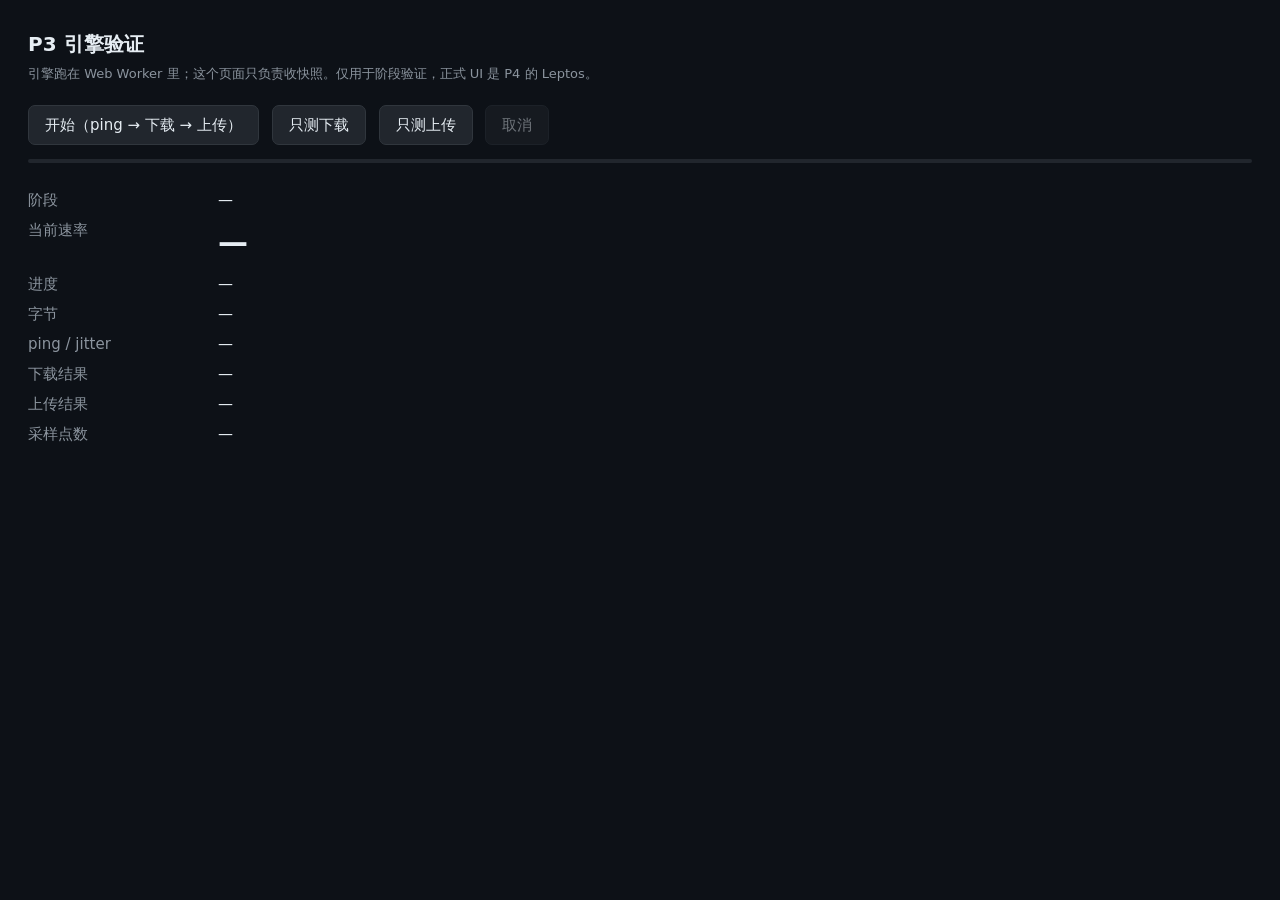
==== web/index.html @ 3ae340b8 "P3: 浏览器引擎跑通（wasm + Worker，回环 26.8/14.4 Gbit/s） - speedtest-wasm：fetch 流式下载（读完即重发）、WS 上传（bufferedAmou" ====
<!doctype html>
<meta charset="utf-8" />
<title>speedtest-rs · P3 引擎验证</title>
<style>
  :root { color-scheme: dark; }
  body { font: 15px/1.6 system-ui, -apple-system, "Segoe UI", sans-serif; margin: 0; padding: 28px; background: #0d1117; color: #e6edf3; }
  h1 { font-size: 20px; margin: 0 0 4px; }
  p.hint { color: #8b949e; margin: 0 0 20px; font-size: 13px; }
  button { font: inherit; padding: 7px 16px; margin-right: 8px; border-radius: 7px; border: 1px solid #30363d; background: #21262d; color: #e6edf3; cursor: pointer; }
  button:hover { background: #30363d; }
  button:disabled { opacity: .45; cursor: default; }
  #out { margin-top: 22px; font-variant-numeric: tabular-nums; }
  .row { display: grid; grid-template-columns: 190px 1fr; padding: 3px 0; }
  .k { color: #8b949e; }
  .big { font-size: 30px; font-weight: 650; letter-spacing: -.02em; }
  #log { margin-top: 18px; font: 12px/1.5 ui-monospace, monospace; color: #8b949e; white-space: pre-wrap; max-height: 220px; overflow: auto; }
  #bar { height: 4px; background: #21262d; border-radius: 2px; overflow: hidden; margin: 14px 0 0; }
  #bar > i { display: block; height: 100%; width: 0; background: #2f81f7; transition: width .1s linear; }
</style>
<h1>P3 引擎验证</h1>
<p class="hint">引擎跑在 Web Worker 里；这个页面只负责收快照。仅用于阶段验证，正式 UI 是 P4 的 Leptos。</p>

<button id="run">开始（ping → 下载 → 上传）</button>
<button id="dl" disabled>只测下载</button>
<button id="ul" disabled>只测上传</button>
<button id="abort" disabled>取消</button>

<div id="bar"><i></i></div>
<div id="out">
  <div class="row"><span class="k">阶段</span><span id="phase">—</span></div>
  <div class="row"><span class="k">当前速率</span><span class="big" id="status">—</span></div>
  <div class="row"><span class="k">进度</span><span id="progress">—</span></div>
  <div class="row"><span class="k">字节</span><span id="bytes">—</span></div>
  <div class="row"><span class="k">ping / jitter</span><span id="ping">—</span></div>
  <div class="row"><span class="k">下载结果</span><span id="dlres">—</span></div>
  <div class="row"><span class="k">上传结果</span><span id="ulres">—</span></div>
  <div class="row"><span class="k">采样点数</span><span id="npts">—</span></div>
</div>
<div id="log"></div>

<script type="module">
const $ = (id) => document.getElementById(id);
const worker = new Worker('./engine.worker.js', { type: 'module' });
let started = 0;
let frames = 0;

function log(line) {
  $('log').textContent += line + '\n';
  $('log').scrollTop = $('log').scrollHeight;
}

worker.onmessage = (ev) => {
  const msg = ev.data;
  if (msg.type === 'frame') {
    frames++;
    const f = msg.frame;
    $('phase').textContent = f.phase;
    $('status').textContent = f.status ? f.status + ' Mbit/s' : '—';
    $('progress').textContent = (f.progress * 100).toFixed(0) + '%';
    $('bar').firstElementChild.style.width = (f.progress * 100).toFixed(1) + '%';
    $('bytes').textContent = (f.bytes / 1048576).toFixed(1) + ' MiB';
    $('ping').textContent = (f.ping ?? '—') + ' / ' + (f.jitter ?? '—');
  } else if (msg.type === 'done') {
    const f = msg.frame;
    const ms = performance.now() - started;
    $('dlres').textContent = f.download_mbps != null ? f.download_mbps.toFixed(2) + ' Mbit/s' : '—';
    $('ulres').textContent = f.upload_mbps != null ? f.upload_mbps.toFixed(2) + ' Mbit/s' : '—';
    $('npts').textContent = msg.samples.length + ' 点';
    $('phase').textContent = f.phase;
    log(`完成：${(ms / 1000).toFixed(2)} s，${frames} 帧，phase=${f.phase}，failed=${f.failed}`);
    // 给自动化脚本读的汇总
    document.title = `done ${f.download_mbps?.toFixed(2)} ${f.upload_mbps?.toFixed(2)} ${msg.samples.length}`;
    window.__result = {
      download_mbps: f.download_mbps,
      upload_mbps: f.upload_mbps,
      ping: f.ping,
      jitter: f.jitter,
      failed: f.failed,
      samples: msg.samples.length,
      wall_ms: ms,
      frames,
    };
    setBusy(false);
  }
};

function setBusy(busy) {
  $('run').disabled = busy;
  $('dl').disabled = busy;
  $('ul').disabled = busy;
  $('abort').disabled = !busy;
  if (busy) {
    started = performance.now();
    frames = 0;
    window.__result = null;
    $('dlres').textContent = $('ulres').textContent = $('npts').textContent = '—';
  }
}

function run(plan) {
  const base = location.origin;
  setBusy(true);
  log('start base=' + base + ' plan=' + JSON.stringify(plan));
  worker.postMessage({ cmd: 'start', base, plan });
}

$('run').onclick = () => run({ ping: true, download: true, upload: true });
$('dl').onclick = () => run({ ping: false, download: true, upload: false, streams: 8 });
$('ul').onclick = () => run({ ping: false, download: false, upload: true });
$('abort').onclick = () => worker.postMessage({ cmd: 'abort' });

// 自动化入口：?auto=1 直接开跑完整测试
if (new URLSearchParams(location.search).get('auto')) {
  setTimeout(() => run({ ping: true, download: true, upload: true }), 200);
}
setTimeout(() => setBusy(false), 0);
</script>
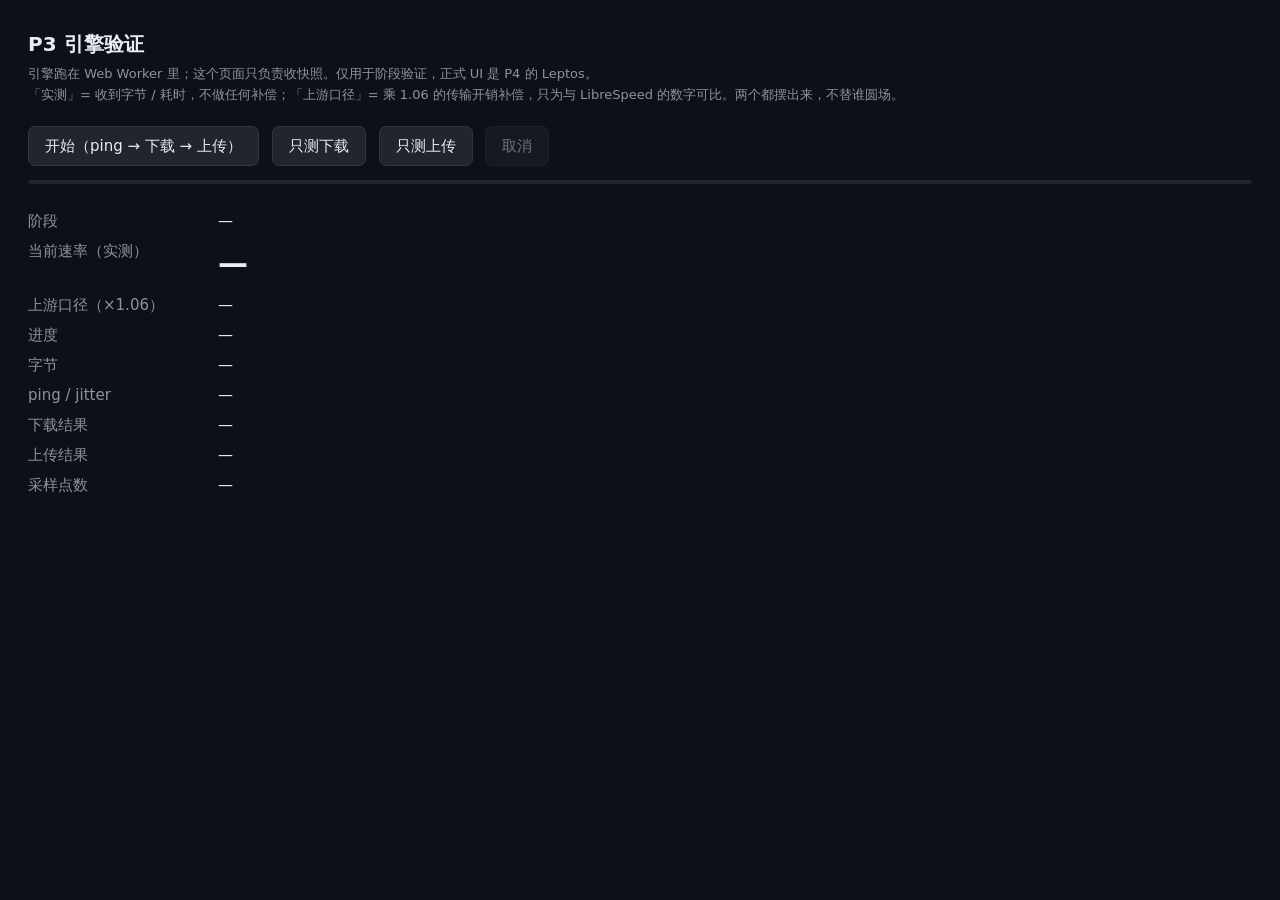
==== commit f1b03f95: "同时显示实测值与上游口径（×1.06），实测在前 - core：Snapshot/Transfer 增加 status_raw、download_mbps_raw、upload_mbps_raw，  " ====
--- a/web/index.html
+++ b/web/index.html
@@ -18,7 +18,8 @@
   #bar > i { display: block; height: 100%; width: 0; background: #2f81f7; transition: width .1s linear; }
 </style>
 <h1>P3 引擎验证</h1>
-<p class="hint">引擎跑在 Web Worker 里；这个页面只负责收快照。仅用于阶段验证，正式 UI 是 P4 的 Leptos。</p>
+<p class="hint">引擎跑在 Web Worker 里；这个页面只负责收快照。仅用于阶段验证，正式 UI 是 P4 的 Leptos。<br>
+「实测」= 收到字节 / 耗时，不做任何补偿；「上游口径」= 乘 1.06 的传输开销补偿，只为与 LibreSpeed 的数字可比。两个都摆出来，不替谁圆场。</p>
 
 <button id="run">开始（ping → 下载 → 上传）</button>
 <button id="dl" disabled>只测下载</button>
@@ -28,7 +29,8 @@
 <div id="bar"><i></i></div>
 <div id="out">
   <div class="row"><span class="k">阶段</span><span id="phase">—</span></div>
-  <div class="row"><span class="k">当前速率</span><span class="big" id="status">—</span></div>
+  <div class="row"><span class="k">当前速率（实测）</span><span class="big" id="status">—</span></div>
+  <div class="row"><span class="k">上游口径（×1.06）</span><span id="status_raw">—</span></div>
   <div class="row"><span class="k">进度</span><span id="progress">—</span></div>
   <div class="row"><span class="k">字节</span><span id="bytes">—</span></div>
   <div class="row"><span class="k">ping / jitter</span><span id="ping">—</span></div>
@@ -55,7 +57,9 @@
     frames++;
     const f = msg.frame;
     $('phase').textContent = f.phase;
-    $('status').textContent = f.status ? f.status + ' Mbit/s' : '—';
+    // 实测值在前，上游口径在后：页面上第一眼看到的必须是真的字节速率
+    $('status').textContent = f.status_raw ? f.status_raw + ' Mbit/s' : '—';
+    $('status_raw').textContent = f.status ? f.status + ' Mbit/s' : '—';
     $('progress').textContent = (f.progress * 100).toFixed(0) + '%';
     $('bar').firstElementChild.style.width = (f.progress * 100).toFixed(1) + '%';
     $('bytes').textContent = (f.bytes / 1048576).toFixed(1) + ' MiB';
@@ -63,16 +67,25 @@
   } else if (msg.type === 'done') {
     const f = msg.frame;
     const ms = performance.now() - started;
-    $('dlres').textContent = f.download_mbps != null ? f.download_mbps.toFixed(2) + ' Mbit/s' : '—';
-    $('ulres').textContent = f.upload_mbps != null ? f.upload_mbps.toFixed(2) + ' Mbit/s' : '—';
+    const both = (raw, comp) =>
+      raw == null ? '—' : `${raw.toFixed(2)} Mbit/s（上游口径 ${comp.toFixed(2)}）`;
+    $('dlres').textContent = both(f.download_mbps_raw, f.download_mbps);
+    $('ulres').textContent = both(f.upload_mbps_raw, f.upload_mbps);
     $('npts').textContent = msg.samples.length + ' 点';
     $('phase').textContent = f.phase;
-    log(`完成：${(ms / 1000).toFixed(2)} s，${frames} 帧，phase=${f.phase}，failed=${f.failed}`);
+    const dl = f.download_mbps_raw != null
+      ? `${f.download_mbps_raw.toFixed(2)}（实测）/ ${f.download_mbps.toFixed(2)}（×1.06）` : '—';
+    const ul = f.upload_mbps_raw != null
+      ? `${f.upload_mbps_raw.toFixed(2)}（实测）/ ${f.upload_mbps.toFixed(2)}（×1.06）` : '—';
+    log(`完成：${(ms / 1000).toFixed(2)} s，${frames} 帧，phase=${f.phase}，failed=${f.failed}，` +
+        `ping=${f.ping} jitter=${f.jitter}，下载=${dl} 上传=${ul} Mbit/s，采样=${msg.samples.length}`);
     // 给自动化脚本读的汇总
     document.title = `done ${f.download_mbps?.toFixed(2)} ${f.upload_mbps?.toFixed(2)} ${msg.samples.length}`;
     window.__result = {
       download_mbps: f.download_mbps,
       upload_mbps: f.upload_mbps,
+      download_mbps_raw: f.download_mbps_raw,
+      upload_mbps_raw: f.upload_mbps_raw,
       ping: f.ping,
       jitter: f.jitter,
       failed: f.failed,
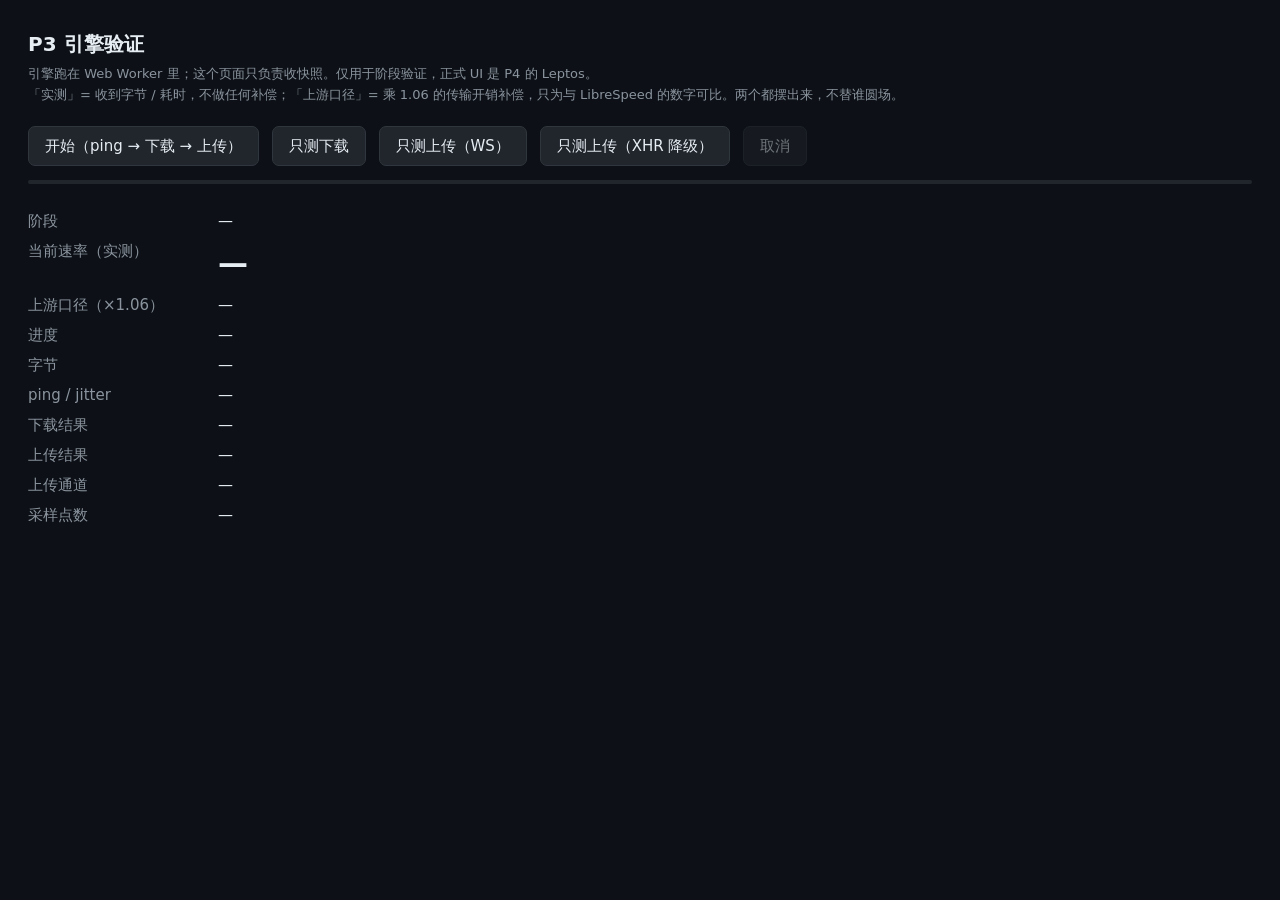
==== commit fbecf35d: "P3: XHR 降级 + 全局限速 + 上游 legacy 对照页 - transport：WS 握手失败/超时会退到 XHR 多流（4 路、1 MiB 复用缓冲、有界），   页面上显式标注「XHR" ====
--- a/web/index.html
+++ b/web/index.html
@@ -23,7 +23,8 @@
 
 <button id="run">开始（ping → 下载 → 上传）</button>
 <button id="dl" disabled>只测下载</button>
-<button id="ul" disabled>只测上传</button>
+<button id="ul" disabled>只测上传（WS）</button>
+<button id="ulxhr" disabled>只测上传（XHR 降级）</button>
 <button id="abort" disabled>取消</button>
 
 <div id="bar"><i></i></div>
@@ -36,6 +37,7 @@
   <div class="row"><span class="k">ping / jitter</span><span id="ping">—</span></div>
   <div class="row"><span class="k">下载结果</span><span id="dlres">—</span></div>
   <div class="row"><span class="k">上传结果</span><span id="ulres">—</span></div>
+  <div class="row"><span class="k">上传通道</span><span id="ulmode">—</span></div>
   <div class="row"><span class="k">采样点数</span><span id="npts">—</span></div>
 </div>
 <div id="log"></div>
@@ -63,6 +65,7 @@
     $('progress').textContent = (f.progress * 100).toFixed(0) + '%';
     $('bar').firstElementChild.style.width = (f.progress * 100).toFixed(1) + '%';
     $('bytes').textContent = (f.bytes / 1048576).toFixed(1) + ' MiB';
+    $('ulmode').textContent = f.upload_mode === 'xhr' ? 'XHR（降级，客户端计数）' : 'WebSocket（服务端结算）';
     $('ping').textContent = (f.ping ?? '—') + ' / ' + (f.jitter ?? '—');
   } else if (msg.type === 'done') {
     const f = msg.frame;
@@ -101,7 +104,9 @@
   $('run').disabled = busy;
   $('dl').disabled = busy;
   $('ul').disabled = busy;
+  $('ulxhr').disabled = busy;
   $('abort').disabled = !busy;
+  $('ulxhr').disabled = busy;
   if (busy) {
     started = performance.now();
     frames = 0;
@@ -117,9 +122,12 @@
   worker.postMessage({ cmd: 'start', base, plan });
 }
 
+// 自动化对照测试用：把 run 暴露出去，便于同一页面交替驱动两套引擎
+window.__run = run;
 $('run').onclick = () => run({ ping: true, download: true, upload: true });
 $('dl').onclick = () => run({ ping: false, download: true, upload: false, streams: 8 });
 $('ul').onclick = () => run({ ping: false, download: false, upload: true });
+$('ulxhr').onclick = () => run({ ping: false, download: false, upload: true, xhr: true });
 $('abort').onclick = () => worker.postMessage({ cmd: 'abort' });
 
 // 自动化入口：?auto=1 直接开跑完整测试
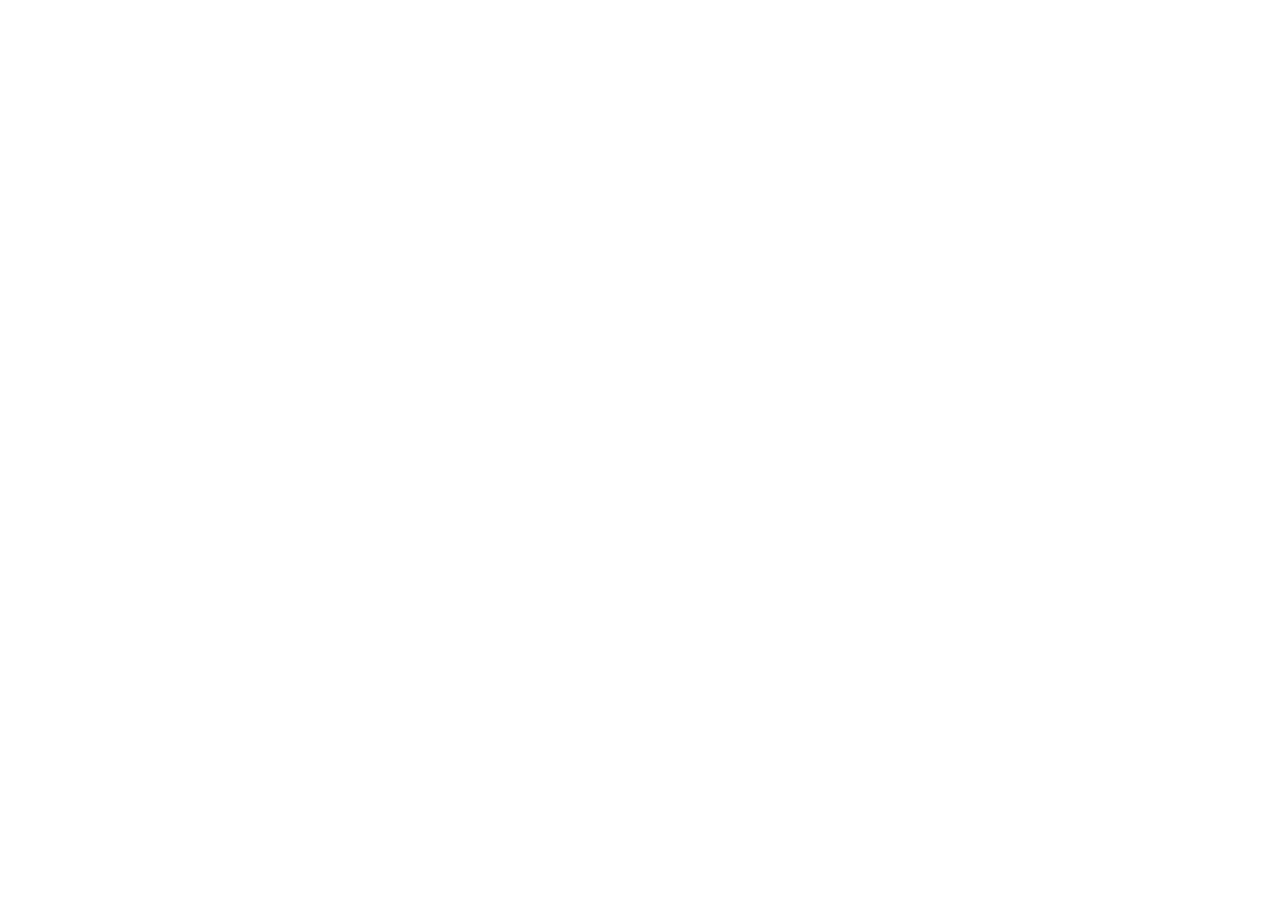
==== commit f6795c12: "界面挂到站点根：http://host/ 就是 YT-Speed - Trunk public_url 从 /app/ 改成 /，资源用根路径绝对地址 - build-ui.sh 产物从 web/ap" ====
--- a/web/index.html
+++ b/web/index.html
@@ -1,138 +1,28 @@
 <!doctype html>
-<meta charset="utf-8" />
-<title>speedtest-rs · P3 引擎验证</title>
-<style>
-  :root { color-scheme: dark; }
-  body { font: 15px/1.6 system-ui, -apple-system, "Segoe UI", sans-serif; margin: 0; padding: 28px; background: #0d1117; color: #e6edf3; }
-  h1 { font-size: 20px; margin: 0 0 4px; }
-  p.hint { color: #8b949e; margin: 0 0 20px; font-size: 13px; }
-  button { font: inherit; padding: 7px 16px; margin-right: 8px; border-radius: 7px; border: 1px solid #30363d; background: #21262d; color: #e6edf3; cursor: pointer; }
-  button:hover { background: #30363d; }
-  button:disabled { opacity: .45; cursor: default; }
-  #out { margin-top: 22px; font-variant-numeric: tabular-nums; }
-  .row { display: grid; grid-template-columns: 190px 1fr; padding: 3px 0; }
-  .k { color: #8b949e; }
-  .big { font-size: 30px; font-weight: 650; letter-spacing: -.02em; }
-  #log { margin-top: 18px; font: 12px/1.5 ui-monospace, monospace; color: #8b949e; white-space: pre-wrap; max-height: 220px; overflow: auto; }
-  #bar { height: 4px; background: #21262d; border-radius: 2px; overflow: hidden; margin: 14px 0 0; }
-  #bar > i { display: block; height: 100%; width: 0; background: #2f81f7; transition: width .1s linear; }
-</style>
-<h1>P3 引擎验证</h1>
-<p class="hint">引擎跑在 Web Worker 里；这个页面只负责收快照。仅用于阶段验证，正式 UI 是 P4 的 Leptos。<br>
-「实测」= 收到字节 / 耗时，不做任何补偿；「上游口径」= 乘 1.06 的传输开销补偿，只为与 LibreSpeed 的数字可比。两个都摆出来，不替谁圆场。</p>
+<html lang="zh-CN">
+<head>
+  <meta charset="utf-8" />
+  <meta name="viewport" content="width=device-width, initial-scale=1, viewport-fit=cover" />
+  <title>YT-Speed</title>
+  <meta name="theme-color" content="#0b0e13" />
+  <!-- 图标内嵌成 data-URI：不新增路由、不受缓存头影响，也避免 trunk 打包时
+       相对路径在 /app/ 下解析错。三个尺寸各来自同一张 512 图降采样。 -->
+  <link rel="icon" type="image/png" sizes="32x32" href="[data-uri]" />
+  <link rel="icon" type="image/png" sizes="16x16" href="[data-uri]" />
+  <link rel="apple-touch-icon" sizes="180x180" href="[data-uri]" />
+  <link rel="stylesheet" href="/styles-79811a62b06ddb24.css" integrity="sha384-e/xuLq3WsXyqXXI7xF5z7xRzeBqsg09CLkuLof/6enuX8PONAeHPLUh9HUfGV22/"/>
+  
+<script type="module">
+import init, * as bindings from '/speedtest-ui-bbddccc4301d9e12.js';
+const wasm = await init({ module_or_path: '/speedtest-ui-bbddccc4301d9e12_bg.wasm' });
 
-<button id="run">开始（ping → 下载 → 上传）</button>
-<button id="dl" disabled>只测下载</button>
-<button id="ul" disabled>只测上传（WS）</button>
-<button id="ulxhr" disabled>只测上传（XHR 降级）</button>
-<button id="abort" disabled>取消</button>
 
-<div id="bar"><i></i></div>
-<div id="out">
-  <div class="row"><span class="k">阶段</span><span id="phase">—</span></div>
-  <div class="row"><span class="k">当前速率（实测）</span><span class="big" id="status">—</span></div>
-  <div class="row"><span class="k">上游口径（×1.06）</span><span id="status_raw">—</span></div>
-  <div class="row"><span class="k">进度</span><span id="progress">—</span></div>
-  <div class="row"><span class="k">字节</span><span id="bytes">—</span></div>
-  <div class="row"><span class="k">ping / jitter</span><span id="ping">—</span></div>
-  <div class="row"><span class="k">下载结果</span><span id="dlres">—</span></div>
-  <div class="row"><span class="k">上传结果</span><span id="ulres">—</span></div>
-  <div class="row"><span class="k">上传通道</span><span id="ulmode">—</span></div>
-  <div class="row"><span class="k">采样点数</span><span id="npts">—</span></div>
-</div>
-<div id="log"></div>
+window.wasmBindings = bindings;
 
-<script type="module">
-const $ = (id) => document.getElementById(id);
-const worker = new Worker('./engine.worker.js', { type: 'module' });
-let started = 0;
-let frames = 0;
 
-function log(line) {
-  $('log').textContent += line + '\n';
-  $('log').scrollTop = $('log').scrollHeight;
-}
+dispatchEvent(new CustomEvent("TrunkApplicationStarted", {detail: {wasm}}));
 
-worker.onmessage = (ev) => {
-  const msg = ev.data;
-  if (msg.type === 'frame') {
-    frames++;
-    const f = msg.frame;
-    $('phase').textContent = f.phase;
-    // 实测值在前，上游口径在后：页面上第一眼看到的必须是真的字节速率
-    $('status').textContent = f.status_raw ? f.status_raw + ' Mbit/s' : '—';
-    $('status_raw').textContent = f.status ? f.status + ' Mbit/s' : '—';
-    $('progress').textContent = (f.progress * 100).toFixed(0) + '%';
-    $('bar').firstElementChild.style.width = (f.progress * 100).toFixed(1) + '%';
-    $('bytes').textContent = (f.bytes / 1048576).toFixed(1) + ' MiB';
-    $('ulmode').textContent = f.upload_mode === 'xhr' ? 'XHR（降级，客户端计数）' : 'WebSocket（服务端结算）';
-    $('ping').textContent = (f.ping ?? '—') + ' / ' + (f.jitter ?? '—');
-  } else if (msg.type === 'done') {
-    const f = msg.frame;
-    const ms = performance.now() - started;
-    const both = (raw, comp) =>
-      raw == null ? '—' : `${raw.toFixed(2)} Mbit/s（上游口径 ${comp.toFixed(2)}）`;
-    $('dlres').textContent = both(f.download_mbps_raw, f.download_mbps);
-    $('ulres').textContent = both(f.upload_mbps_raw, f.upload_mbps);
-    $('npts').textContent = msg.samples.length + ' 点';
-    $('phase').textContent = f.phase;
-    const dl = f.download_mbps_raw != null
-      ? `${f.download_mbps_raw.toFixed(2)}（实测）/ ${f.download_mbps.toFixed(2)}（×1.06）` : '—';
-    const ul = f.upload_mbps_raw != null
-      ? `${f.upload_mbps_raw.toFixed(2)}（实测）/ ${f.upload_mbps.toFixed(2)}（×1.06）` : '—';
-    log(`完成：${(ms / 1000).toFixed(2)} s，${frames} 帧，phase=${f.phase}，failed=${f.failed}，` +
-        `ping=${f.ping} jitter=${f.jitter}，下载=${dl} 上传=${ul} Mbit/s，采样=${msg.samples.length}`);
-    // 给自动化脚本读的汇总
-    document.title = `done ${f.download_mbps?.toFixed(2)} ${f.upload_mbps?.toFixed(2)} ${msg.samples.length}`;
-    window.__result = {
-      download_mbps: f.download_mbps,
-      upload_mbps: f.upload_mbps,
-      download_mbps_raw: f.download_mbps_raw,
-      upload_mbps_raw: f.upload_mbps_raw,
-      ping: f.ping,
-      jitter: f.jitter,
-      failed: f.failed,
-      samples: msg.samples.length,
-      wall_ms: ms,
-      frames,
-    };
-    setBusy(false);
-  }
-};
-
-function setBusy(busy) {
-  $('run').disabled = busy;
-  $('dl').disabled = busy;
-  $('ul').disabled = busy;
-  $('ulxhr').disabled = busy;
-  $('abort').disabled = !busy;
-  $('ulxhr').disabled = busy;
-  if (busy) {
-    started = performance.now();
-    frames = 0;
-    window.__result = null;
-    $('dlres').textContent = $('ulres').textContent = $('npts').textContent = '—';
-  }
-}
-
-function run(plan) {
-  const base = location.origin;
-  setBusy(true);
-  log('start base=' + base + ' plan=' + JSON.stringify(plan));
-  worker.postMessage({ cmd: 'start', base, plan });
-}
-
-// 自动化对照测试用：把 run 暴露出去，便于同一页面交替驱动两套引擎
-window.__run = run;
-$('run').onclick = () => run({ ping: true, download: true, upload: true });
-$('dl').onclick = () => run({ ping: false, download: true, upload: false, streams: 8 });
-$('ul').onclick = () => run({ ping: false, download: false, upload: true });
-$('ulxhr').onclick = () => run({ ping: false, download: false, upload: true, xhr: true });
-$('abort').onclick = () => worker.postMessage({ cmd: 'abort' });
-
-// 自动化入口：?auto=1 直接开跑完整测试
-if (new URLSearchParams(location.search).get('auto')) {
-  setTimeout(() => run({ ping: true, download: true, upload: true }), 200);
-}
-setTimeout(() => setBusy(false), 0);
 </script>
+<link rel="modulepreload" href="/speedtest-ui-bbddccc4301d9e12.js" crossorigin="anonymous" integrity="sha384-JS+uFrRt+clS2jMj8EiHKBHsnFkyz/6+qJyRUs+k+0LQptsC91VrUAL268f80Yoa"><link rel="preload" href="/speedtest-ui-bbddccc4301d9e12_bg.wasm" crossorigin="anonymous" integrity="sha384-QXooegCgaVkRL9iNdDnxG6d1iGWhdWkdaSBAC+BVPrJoUzF1fs8aB6YDxEvFwGPo" as="fetch" type="application/wasm"></head>
+<body></body>
+</html>
